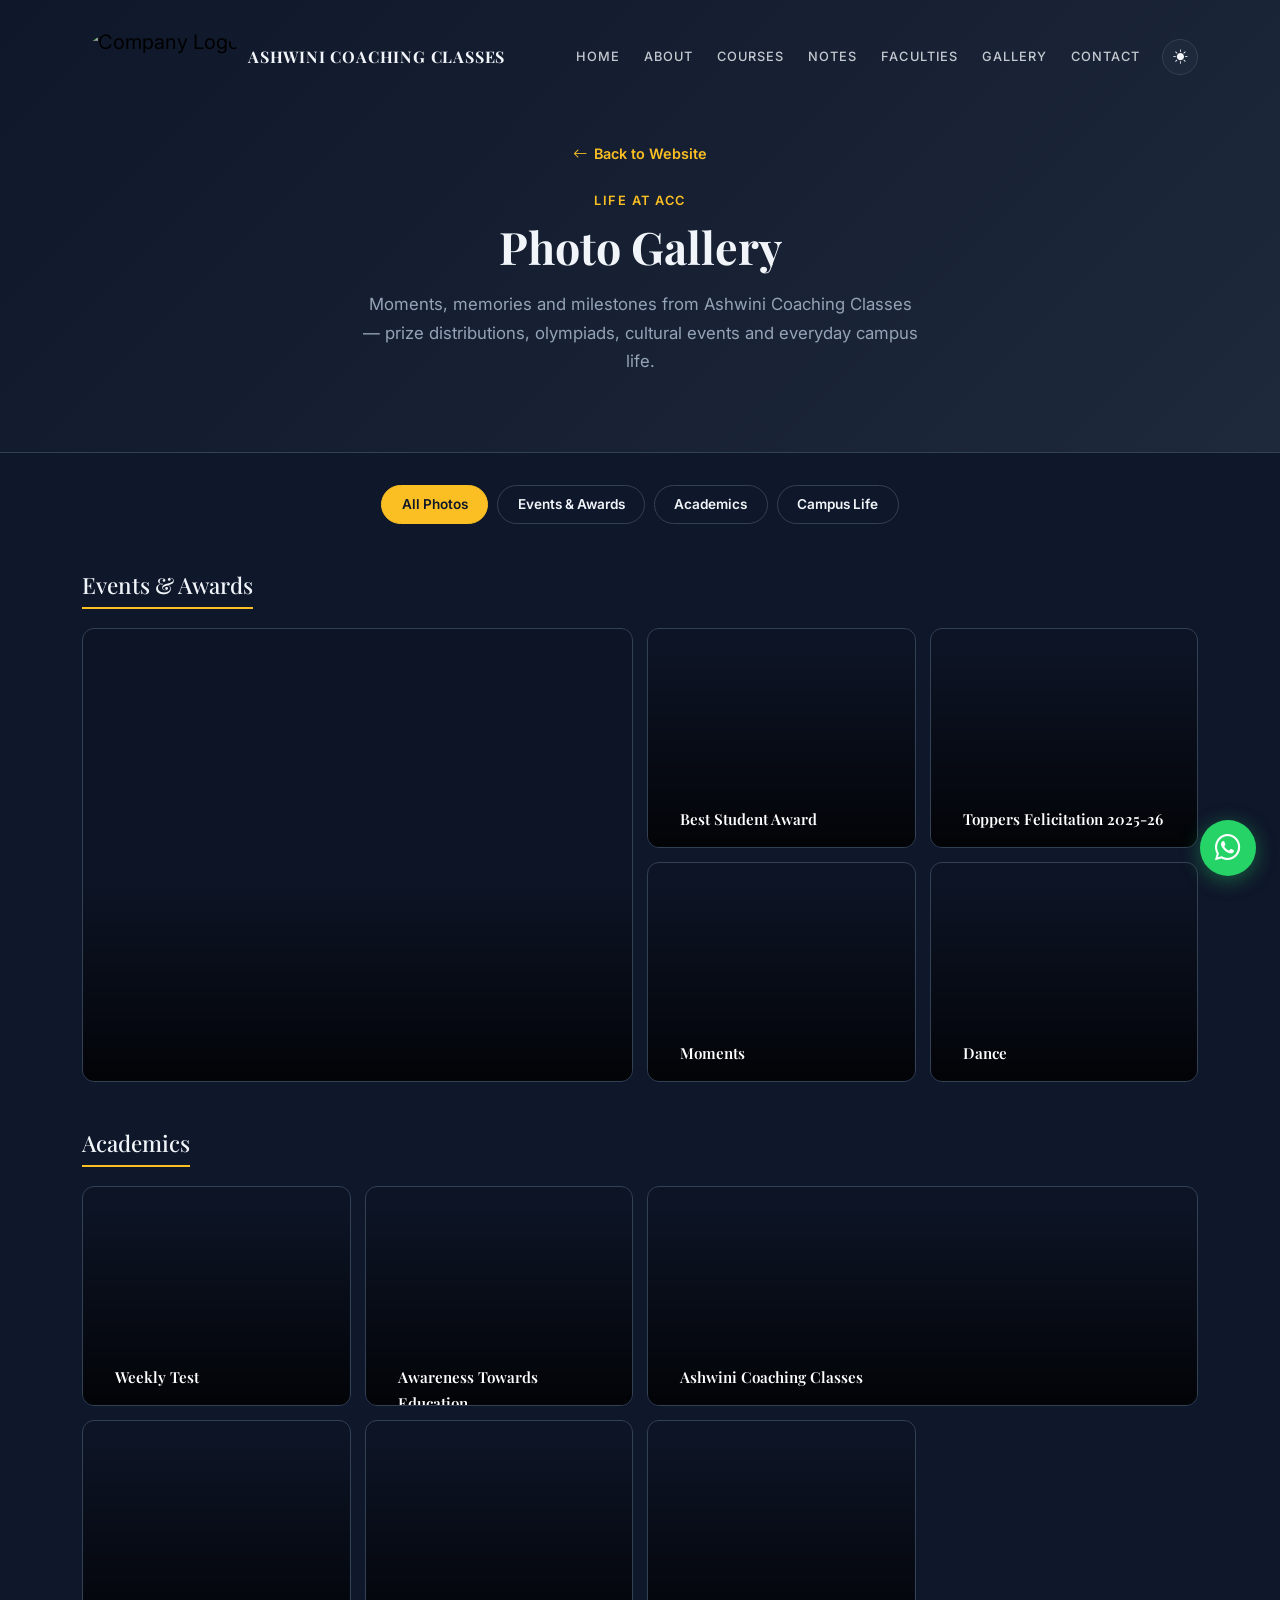
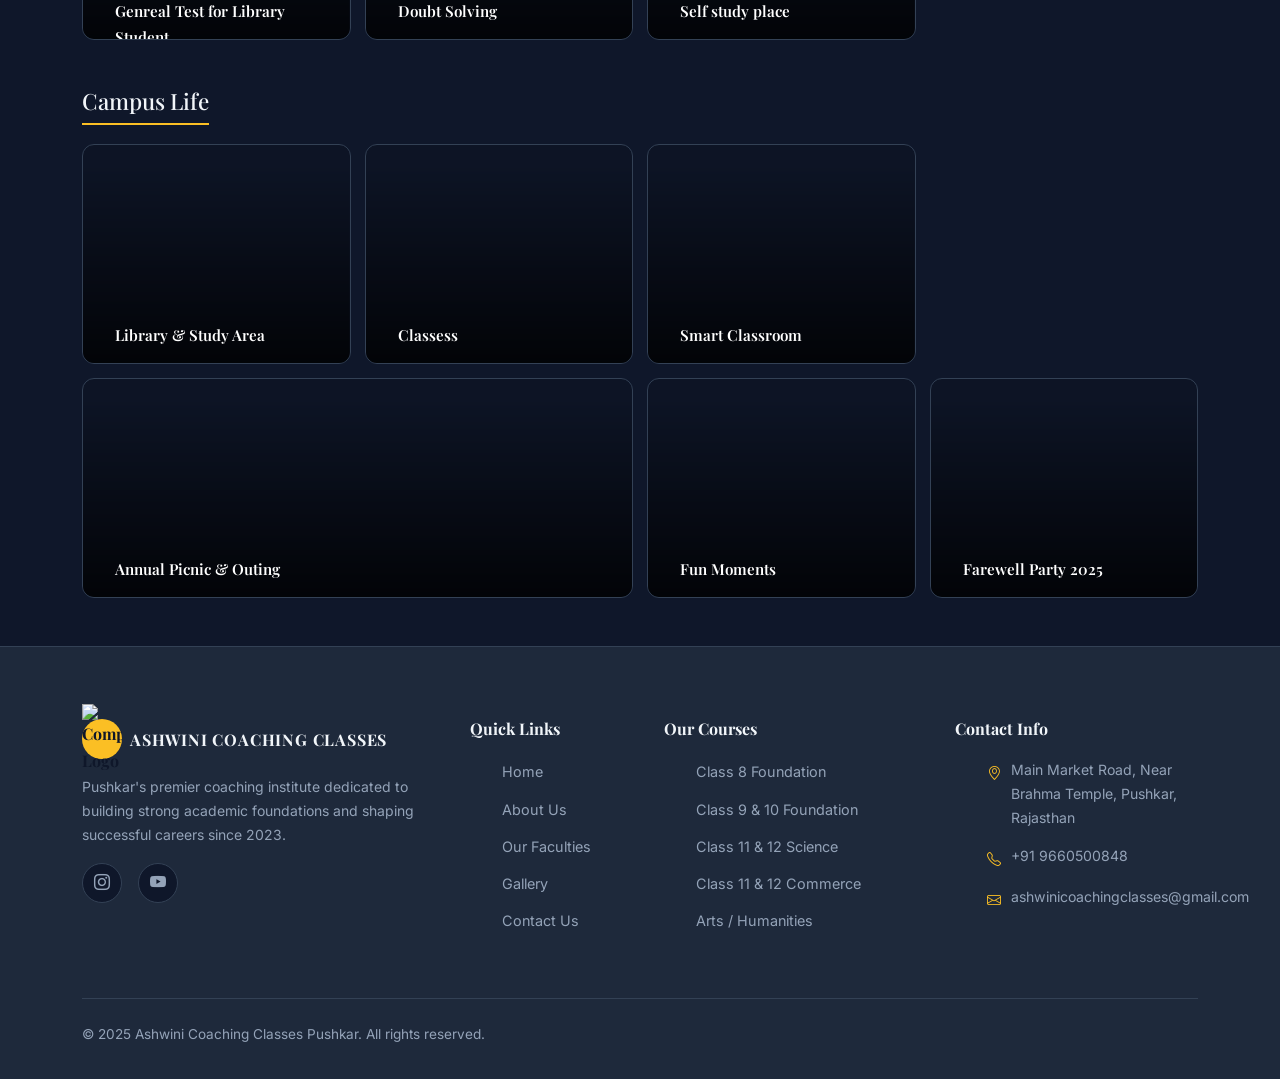
==== gallery.html @ cb350d3e "adding html, css and js files" ====
<!DOCTYPE html>
<html lang="en" data-theme="dark">

<head>
  <meta charset="UTF-8" />
  <meta name="viewport" content="width=device-width, initial-scale=1.0" />
  <title>Gallery — Ashwini Coaching Classes Pushkar</title>
  <meta name="description" content="Full photo gallery of events, activities, and life at Ashwini Coaching Classes Pushkar." />

  <!-- Google Fonts -->
  <link rel="preconnect" href="https://fonts.googleapis.com" />
  <link rel="preconnect" href="https://fonts.gstatic.com" crossorigin />
  <link href="https://fonts.googleapis.com/css2?family=Inter:wght@300;400;500;600;700&family=Playfair+Display:wght@400;600;700&display=swap" rel="stylesheet" />

  <!-- Bootstrap 5 -->
  <link href="https://cdn.jsdelivr.net/npm/bootstrap@5.3.2/dist/css/bootstrap.min.css" rel="stylesheet" />

  <!-- Bootstrap Icons -->
  <link href="https://cdn.jsdelivr.net/npm/bootstrap-icons@1.11.3/font/bootstrap-icons.css" rel="stylesheet" />

  <!-- AOS Animate on Scroll -->
  <link href="https://unpkg.com/aos@2.3.4/dist/aos.css" rel="stylesheet" />

  <!-- Main site styles -->
  <link rel="stylesheet" href="style.css" />

  <style>
    /* ── Gallery Page Specific Styles ── */
    .gallery-hero {
      padding: 140px 0 60px;
      text-align: center;
      background: linear-gradient(135deg, var(--bg) 0%, var(--bg-alt) 100%);
      border-bottom: 1px solid var(--border);
    }
    .gallery-hero .back-link {
      display: inline-flex;
      align-items: center;
      gap: .4rem;
      color: var(--gold, #fbbf24);
      font-size: .9rem;
      font-weight: 600;
      text-decoration: none;
      margin-bottom: 1.5rem;
      transition: gap .2s;
    }
    .gallery-hero .back-link:hover { gap: .7rem; }

    /* Filter pills */
    .gallery-filters {
      display: flex;
      flex-wrap: wrap;
      gap: .6rem;
      justify-content: center;
      margin: 2rem 0 3rem;
    }
    .filter-btn {
      padding: .45rem 1.2rem;
      border-radius: 999px;
      border: 1px solid var(--border);
      background: transparent;
      color: var(--fg);
      font-size: .85rem;
      font-weight: 600;
      cursor: pointer;
      transition: background .2s, color .2s, border-color .2s;
    }
    .filter-btn:hover,
    .filter-btn.active {
      background: var(--gold, #fbbf24);
      color: #0f172a;
      border-color: var(--gold, #fbbf24);
    }

    /* Masonry-style grid */
    .full-gallery-grid {
      display: grid;
      grid-template-columns: repeat(4, 1fr);
      grid-auto-rows: 220px;
      gap: 14px;
    }
    .full-gallery-grid .gallery-tile { display: block; }

    .span-2c { grid-column: span 2; }
    .span-2r { grid-row: span 2; }
    .span-2c.span-2r { grid-column: span 2; grid-row: span 2; }

    /* Extra gradient colours */
    .grad-6  { background: linear-gradient(135deg, #be185d, #db2777); }
    .grad-7  { background: linear-gradient(135deg, #b45309, #d97706); }
    .grad-8  { background: linear-gradient(135deg, #047857, #059669); }
    .grad-9  { background: linear-gradient(135deg, #1e3a5f, #1d4ed8); }
    .grad-10 { background: linear-gradient(135deg, #6d28d9, #db2777); }
    .grad-11 { background: linear-gradient(135deg, #0e7490, #059669); }
    .grad-12 { background: linear-gradient(135deg, #7c3aed, #1d4ed8); }

    /* Overlay on hover */
    .gallery-tile .tile-overlay {
      position: absolute;
      inset: 0;
      background: rgba(0,0,0,0.35);
      opacity: 0;
      transition: opacity .25s;
      z-index: 1;
      display: flex;
      align-items: center;
      justify-content: center;
    }
    .gallery-tile:hover .tile-overlay { opacity: 1; }
    .tile-overlay i {
      color: #fff;
      font-size: 2rem;
    }

    /* Section heading inside page */
    .gallery-section-title {
      font-family: var(--font-heading);
      font-size: 1.4rem;
      color: var(--fg);
      margin-bottom: 1.2rem;
      padding-bottom: .5rem;
      border-bottom: 2px solid var(--gold, #fbbf24);
      display: inline-block;
    }

    .gallery-label{
      overflow: hidden;
      width: 100%;
      height: 200px;
      background-position: center;   /* Centers the image */
      background-size: cover;        /* Scales and crops perfectly */
      background-repeat: no-repeat;
    }
    /* .gallery-img{
      width: 100%;
      object-fit: cover; 
      object-position: center;
    } */

    /* Lightbox overlay */
    #lightbox {
      display: none;
      position: fixed;
      inset: 0;
      background: rgba(0,0,0,0.92);
      z-index: 9999;
      align-items: center;
      justify-content: center;
      flex-direction: column;
      gap: 1rem;
    }
    #lightbox.open { display: flex; }
    #lightbox-caption {
      color: #fff;
      font-family: var(--font-heading);
      font-size: 1.1rem;
      text-align: center;
    }
    #lightbox-close {
      position: absolute;
      top: 1.5rem;
      right: 1.5rem;
      background: rgba(255,255,255,.15);
      border: none;
      color: #fff;
      width: 44px;
      height: 44px;
      border-radius: 50%;
      font-size: 1.25rem;
      cursor: pointer;
      display: flex;
      align-items: center;
      justify-content: center;
      transition: background .2s;
    }
    #lightbox-close:hover { background: rgba(255,255,255,.3); }
    .lightbox-content-box {
      width: min(80vw, 600px);
      aspect-ratio: 4/3;
      border-radius: 16px;
      overflow: hidden;
    }
    .lightbox-tile {
      width: 100%;
      height: 100%;
      border-radius: 16px;
    }

    @media (max-width: 900px) {
      .full-gallery-grid { grid-template-columns: repeat(2, 1fr); }
      .span-2c { grid-column: span 1; }
    }
    @media (max-width: 560px) {
      .full-gallery-grid { grid-template-columns: 1fr; }
      .span-2r { grid-row: span 1; }
    }
  </style>
</head>

<body>

  <!-- ═══════════════ NAVBAR ═══════════════ -->
  <nav id="navbar" class="navbar navbar-expand-lg fixed-top">
    <div class="container">
      <a class="navbar-brand d-flex align-items-center gap-2" href="index.html">
        <div class="nav-logo-container">
          <img src="images/logo1.jpeg" alt="Company Logo" class="nav-logo">
        </div>
        <span class="brand-name">ASHWINI COACHING CLASSES</span>
      </a>

      <div class="d-flex align-items-center gap-2 d-lg-none">
        <button class="theme-toggle-btn" id="themeToggleMobile" aria-label="Toggle theme">
          <i class="bi bi-sun-fill" id="themeIconMobile"></i>
        </button>
        <button class="hamburger-btn" id="hamburger" aria-label="Toggle menu">
          <i class="bi bi-list" id="hamburgerIcon"></i>
        </button>
      </div>

      <div class="collapse navbar-collapse" id="navMenu">
        <ul class="navbar-nav ms-auto align-items-center gap-1">
          <li class="nav-item"><a class="nav-link" href="index.html#home">Home</a></li>
          <li class="nav-item"><a class="nav-link" href="index.html#about">About</a></li>
          <li class="nav-item"><a class="nav-link" href="index.html#courses">Courses</a></li>
          <li class="nav-item"><a class="nav-link" href="index.html#notes">Notes</a></li>
          <li class="nav-item"><a class="nav-link" href="index.html#faculties">Faculties</a></li>
          <li class="nav-item"><a class="nav-link active" href="gallery.html">Gallery</a></li>
          <li class="nav-item"><a class="nav-link" href="index.html#contact">Contact</a></li>
          <li class="nav-item ms-2">
            <button class="theme-toggle-btn" id="themeToggle" aria-label="Toggle theme">
              <i class="bi bi-sun-fill" id="themeIcon"></i>
            </button>
          </li>
        </ul>
      </div>
    </div>

    <div class="mobile-menu" id="mobileMenu">
      <ul class="list-unstyled mb-0">
        <li><a href="index.html#home" class="mobile-nav-link">Home</a></li>
        <li><a href="index.html#about" class="mobile-nav-link">About</a></li>
        <li><a href="index.html#courses" class="mobile-nav-link">Courses</a></li>
        <li><a href="index.html#notes" class="mobile-nav-link">Notes</a></li>
        <li><a href="index.html#faculties" class="mobile-nav-link">Faculties</a></li>
        <li><a href="gallery.html" class="mobile-nav-link">Gallery</a></li>
        <li><a href="index.html#contact" class="mobile-nav-link">Contact</a></li>
      </ul>
    </div>
  </nav>

  <!-- ═══════════════ HERO ═══════════════ -->
  <div class="gallery-hero">
    <div class="container">
      <a href="index.html#gallery" class="back-link">
        <i class="bi bi-arrow-left"></i> Back to Website
      </a>
      <p class="section-label">Life at ACC</p>
      <h1 class="section-title">Photo Gallery</h1>
      <p class="section-text mx-auto" style="max-width:560px;">
        Moments, memories and milestones from Ashwini Coaching Classes — prize distributions, olympiads, cultural events and everyday campus life.
      </p>
    </div>
  </div>

  <!-- ═══════════════ FILTER PILLS ═══════════════ -->
  <div class="container">
    <div class="gallery-filters" data-aos="fade-up">
      <button class="filter-btn active" data-filter="all">All Photos</button>
      <button class="filter-btn" data-filter="events">Events &amp; Awards</button>
      <button class="filter-btn" data-filter="academics">Academics</button>
      <button class="filter-btn" data-filter="campus">Campus Life</button>
    </div>
  </div>

  <!-- ═══════════════ MAIN GALLERY GRID ═══════════════ -->
  <section class="section-pad" style="padding-top: 0;">
    <div class="container">

      <!-- Events & Awards -->
      <div class="mb-5" data-aos="fade-up">
        <h2 class="gallery-section-title">Events &amp; Awards</h2>
        <div class="full-gallery-grid">
          <div class="gallery-tile span-2c span-2r grad-1"  data-category="events" data-label="Annual Prize Distribution 2024" style="background-image: url('images/mainPageAnnnualPrizeDistribution.JPG'); background-size: cover; background-position: center;" >
            <!-- <img src="images/yuvrajPrize.JPG" alt="image" class="img-fluid custom-images"/> -->
            <div class="tile-overlay" ><i class="bi bi-zoom-in"></i></div>
            <!-- <div class="photo-bg" style="background-image: url('images/your-photo.jpg'); background-size: cover; background-position: center;"></div> -->
            <div class="gallery-label">
               
              <!-- <img src="images/yuvrajPrize.JPG" alt="" class="gallery-img"> -->
              <!-- <span>Annual Prize Distribution 2024</span> -->
            </div>
          </div>
          <div class="gallery-tile grad-2" data-category="events" data-label="Best Student Award" style="background-image: url('images/best-student-award.JPG'); background-size: cover; background-position: center;">
            <div class="tile-overlay"><i class="bi bi-zoom-in"></i></div>
            <div class="gallery-label">Best Student Award</div>
          </div>
          <div class="gallery-tile grad-9" data-category="events" data-label="Toppers Felicitation 2025-26" style="background-image: url('images/topper.JPG'); background-size: cover; background-position: center;">
            <div class="tile-overlay"><i class="bi bi-zoom-in"></i></div>
            <div class="gallery-label">Toppers Felicitation 2025-26</div>
          </div> 
          <div class="gallery-tile grad-7" data-category="events" data-label="Moments" style="background-image: url('images/farewell-party-girls.JPG'); background-size: cover; background-position: center;">
            <div class="tile-overlay"><i class="bi bi-zoom-in"></i></div>
            <div class="gallery-label">Moments</div>
          </div>
          <div class="gallery-tile grad-8" data-category="events" data-label="Dance" style="background-image: url('images/event-dance.JPG'); background-size: cover; background-position: center;">
            <div class="tile-overlay"><i class="bi bi-zoom-in"></i></div>
            <div class="gallery-label">Dance</div>
          </div>
        </div>
      </div>

      <!-- Academics -->
      <div class="mb-5" data-aos="fade-up">
        <h2 class="gallery-section-title">Academics</h2>
        <div class="full-gallery-grid">
          <div class="gallery-tile grad-3" data-category="academics" data-label="Weekly Test" style="background-image: url('images/weeklyTest.jpg'); background-size: cover; background-position: center;">
            <div class="tile-overlay"><i class="bi bi-zoom-in"></i></div>
            <div class="gallery-label">Weekly Test</div>
          </div>
          <div class="gallery-tile grad-12" data-category="academics" data-label="Awareness Towards Education" style="background-image: url('images/awareNesstowardsLearning.JPG'); background-size: cover; background-position: center;">
            <div class="tile-overlay"><i class="bi bi-zoom-in"></i></div>
            <div class="gallery-label">Awareness Towards Education</div>
          </div>
          <div class="gallery-tile span-2c grad-9" data-category="academics" data-label="Ashwini Coaching Classes" style="background-image: url('images/caoching-banner.jpg'); background-size: cover; background-position: center;">
            <div class="tile-overlay"><i class="bi bi-zoom-in"></i></div>
            <div class="gallery-label">Ashwini Coaching Classes</div>
          </div>
          <div class="gallery-tile grad-4" data-category="academics" data-label="Genreal Test for Library Student" style="background-image: url('images/gk-test.jpg'); background-size: cover; background-position: center;">
            <div class="tile-overlay"><i class="bi bi-zoom-in"></i></div>
            <div class="gallery-label">Genreal Test for Library Student</div>
          </div>
          <div class="gallery-tile grad-11" data-category="academics" data-label="Doubt Solving" style="background-image: url('images/doubtSolve.jpg'); background-size: cover; background-position: center;">
            <div class="tile-overlay"><i class="bi bi-zoom-in"></i></div>
            <div class="gallery-label">Doubt Solving</div>
          </div>
          <div class="gallery-tile grad-2" data-category="academics" data-label="Self study place" style="background-image: url('images/self-study-place.JPG'); background-size: cover; background-position: center;">
            <div class="tile-overlay"><i class="bi bi-zoom-in"></i></div>
            <div class="gallery-label">Self study place</div>
          </div>
        </div>
      </div>


      <!-- Campus Life -->
      <div class="mb-5" data-aos="fade-up">
        <h2 class="gallery-section-title">Campus Life</h2>
        <div class="full-gallery-grid">
          <div class="gallery-tile grad-3" data-category="campus" data-label="Library &amp; Study Area" style="background-image: url('images/library1.JPG'); background-size: cover; background-position: center;">
            <div class="tile-overlay"><i class="bi bi-zoom-in"></i></div>
            <div class="gallery-label">Library &amp; Study Area</div>
          </div>
          <div class="gallery-tile grad-1" data-category="campus" data-label="Classess" style="background-image: url('images/classroom.jpeg'); background-size: cover; background-position: center;">
            <div class="tile-overlay"><i class="bi bi-zoom-in"></i></div>
            <div class="gallery-label">Classess</div>
          </div>
          <div class="gallery-tile grad-9" data-category="campus" data-label="Smart Classroom" style="background-image: url('images/smartBoardBTS.jpg'); background-size: cover; background-position: center;">
            <div class="tile-overlay"><i class="bi bi-zoom-in"></i></div>
            <div class="gallery-label">Smart Classroom</div>
          </div>
          <div class="gallery-tile span-2c grad-11" data-category="campus" data-label="Annual Picnic &amp; Outing" style="background-image: url('images/picnicKhumbhalgarhAll.jpg'); background-size: cover; background-position: center;">
            <div class="tile-overlay"><i class="bi bi-zoom-in"></i></div>
            <div class="gallery-label">Annual Picnic &amp; Outing</div>
          </div>
          <div class="gallery-tile grad-6" data-category="campus" data-label="Morning Assembly" style="background-image: url('images/picnicKhumbhalgarhBusSinging.jpg'); background-size: cover; background-position: center;">
            <div class="tile-overlay"><i class="bi bi-zoom-in"></i></div>
            <div class="gallery-label">Fun Moments</div>
          </div>
          <div class="gallery-tile grad-4" data-category="campus" data-label="Farewell Party — Batch 2024-25" style="background-image: url('images/farewell2025.jpg'); background-size: cover; background-position: center;">
            <div class="tile-overlay"><i class="bi bi-zoom-in"></i></div>
            <div class="gallery-label">Farewell Party 2025</div>
          </div>
        </div>
      </div>

    </div>
  </section>

  <!-- ═══════════════ LIGHTBOX ═══════════════ -->
  <div id="lightbox">
    <button id="lightbox-close" aria-label="Close"><i class="bi bi-x-lg"></i></button>
    <div class="lightbox-content-box">
      <div class="lightbox-tile" id="lightbox-tile"></div>
    </div>
    <p id="lightbox-caption"></p>
  </div>

  <!-- ═══════════════ FOOTER ═══════════════ -->
  <footer class="site-footer">
    <div class="container">
      <div class="row g-5 mb-5">
        <div class="col-lg-4">
          <div class="d-flex align-items-center gap-2 mb-3">
            <div class="logo-circle">
              <img src="images/logo1.jpeg" alt="Company Logo" class="nav-logoB">
            </div>
            <span class="brand-name">ASHWINI COACHING CLASSES</span>
          </div>
          <p class="text-muted-custom small">
            Pushkar's premier coaching institute dedicated to building strong academic foundations and shaping successful careers since 2023.
          </p>
          <div class="d-flex gap-3 mt-3">
            <a href="https://www.instagram.com/ac_classes28?utm_source=ig_web_button_share_sheet&igsh=ZDNlZDc0MzIxNw==" class="social-link" target="_blank" rel="noopener noreferrer"><i class="bi bi-instagram"></i></a>
            <a href="https://youtube.com/@ashwinicareerclasses?si=-oWW-R8kgvyKXpHq" class="social-link" target="_blank" rel="noopener noreferrer"><i class="bi bi-youtube"></i></a>
          </div>
        </div>
        <div class="col-sm-6 col-lg-2">
          <h6 class="footer-heading">Quick Links</h6>
          <ul class="footer-links">
            <li><a href="index.html#home">Home</a></li>
            <li><a href="index.html#about">About Us</a></li>
            <li><a href="index.html#faculties">Our Faculties</a></li>
            <li><a href="gallery.html">Gallery</a></li>
            <li><a href="index.html#contact">Contact Us</a></li>
          </ul>
        </div>
        <div class="col-sm-6 col-lg-3">
          <h6 class="footer-heading">Our Courses</h6>
          <ul class="footer-links">
            <li><a href="index.html#courses">Class 8 Foundation</a></li>
            <li><a href="index.html#courses">Class 9 &amp; 10 Foundation</a></li>
            <li><a href="index.html#courses">Class 11 &amp; 12 Science</a></li>
            <li><a href="index.html#courses">Class 11 &amp; 12 Commerce</a></li>
            <li><a href="index.html#courses">Arts / Humanities</a></li>
          </ul>
        </div>
        <div class="col-lg-3">
          <h6 class="footer-heading">Contact Info</h6>
          <ul class="footer-contact">
            <li><i class="bi bi-geo-alt text-gold"></i> Main Market Road, Near Brahma Temple, Pushkar, Rajasthan</li>
            <li><i class="bi bi-telephone text-gold"></i> +91 9660500848</li>
            <li><i class="bi bi-envelope text-gold"></i> ashwinicoachingclasses@gmail.com</li>
          </ul>
        </div>
      </div>
      <div class="footer-bottom">
        <p class="mb-0">&copy; 2025 Ashwini Coaching Classes Pushkar. All rights reserved.</p>
        <div class="d-flex gap-4">
          <!-- <a href="#">Privacy Policy</a>+++++++++++++++++++++++++++++++++++++++++++++++++++++++++++++++++++++++++++++++++++++++++++++++++++++++++++++++++++++++++
          <a href="#">Terms of Service</a> -->
        </div>
      </div>
    </div>
  </footer>

  <!-- Floating WhatsApp -->
  <a href="https://wa.me/919680365925?text=Hello%20Ashwini%20Coaching%20Classes%2C%20I%20would%20like%20to%20know%20more%20about%20your%20courses." target="_blank" class="whatsapp-float" aria-label="WhatsApp">
    <i class="bi bi-whatsapp"></i>
  </a>

  <!-- Back to top -->
  <button class="back-to-top" id="backToTop" onclick="scrollToTop()" aria-label="Back to top">
    <i class="bi bi-arrow-up"></i>
  </button>

  <!-- Bootstrap JS -->
  <script src="https://cdn.jsdelivr.net/npm/bootstrap@5.3.2/dist/js/bootstrap.bundle.min.js"></script>
  <!-- AOS -->
  <script src="https://unpkg.com/aos@2.3.4/dist/aos.js"></script>
  <!-- Main script (theme toggle, scroll, etc.) -->
  <script src="script.js"></script>

  <script>
    // ── Filter functionality ──
    const filterBtns = document.querySelectorAll('.filter-btn');
    const tiles = document.querySelectorAll('.gallery-tile[data-category]');

    filterBtns.forEach(btn => {
      btn.addEventListener('click', () => {
        filterBtns.forEach(b => b.classList.remove('active'));
        btn.classList.add('active');

        const filter = btn.dataset.filter;
        tiles.forEach(tile => {
          const parent = tile.closest('.mb-5');
          if (filter === 'all' || tile.dataset.category === filter) {
            tile.style.display = '';
          } else {
            tile.style.display = 'none';
          }
        });

        // Hide section headings if all tiles in that section are hidden
        document.querySelectorAll('.mb-5').forEach(section => {
          const visible = [...section.querySelectorAll('.gallery-tile[data-category]')]
            .some(t => t.style.display !== 'none');
          section.style.display = visible ? '' : 'none';
        });
      });
    });

    // ── Lightbox ──
    const lightbox = document.getElementById('lightbox');
    const lightboxTile = document.getElementById('lightbox-tile');
    const lightboxCaption = document.getElementById('lightbox-caption');
    const lightboxClose = document.getElementById('lightbox-close');

    tiles.forEach(tile => {
      tile.style.cursor = 'pointer';
      tile.addEventListener('click', () => {
        const bg = window.getComputedStyle(tile).background;
        lightboxTile.style.background = bg;
        lightboxCaption.textContent = tile.dataset.label || '';
        lightbox.classList.add('open');
        document.body.style.overflow = 'hidden';
      });
    });

    lightboxClose.addEventListener('click', closeLightbox);
    lightbox.addEventListener('click', e => { if (e.target === lightbox) closeLightbox(); });
    document.addEventListener('keydown', e => { if (e.key === 'Escape') closeLightbox(); });

    function closeLightbox() {
      lightbox.classList.remove('open');
      document.body.style.overflow = '';
    }
  </script>

</body>
</html>
---- style.css ----
/* ═══════════════════════════════════════════════════════════
   ASHWINI COACHING CLASSES — style.css
   ─────────────────────────────────────────────────────────
   HOW TO CUSTOMISE:
   • Change colours  → edit the CSS variables in :root and [data-theme="light"]
   • Change fonts    → update the Google Fonts link in index.html & --font-* below
   • Change spacing  → edit --section-padding
   ═══════════════════════════════════════════════════════════ */

/* ── 1. CSS VARIABLES (THEME TOKENS) ─────────────────────── */
:root {
  /* Dark theme (default) */
  --bg:          #0f172a;
  --bg-alt:      #1e293b;
  --card-bg:     #1e293b;
  --fg:          #f1f5f9;
  --muted:       #94a3b8;
  --border:      #334155;
  --gold:        #fbbf24;
  --gold-dark:   #d97706;
  --navy:        #1e3a5f;
  --shadow:      0 4px 24px rgba(0,0,0,0.4);

  --font-body:   'Inter', sans-serif;
  --font-heading:'Playfair Display', serif;
  --radius:      12px;
  --section-padding: 96px 0;
}

[data-theme="light"] {
  --bg:          #ffffff;
  --bg-alt:      #f1f5f9;
  --card-bg:     #ffffff;
  --fg:          #0f172a;
  --muted:       #64748b;
  --border:      #e2e8f0;
  --gold:        #d97706;
  --gold-dark:   #b45309;
  --shadow:      0 4px 24px rgba(0,0,0,0.08);
}

/* ── 2. RESET & BASE ──────────────────────────────────────── */
*, *::before, *::after { box-sizing: border-box; margin: 0; padding: 0; }

html { scroll-behavior: smooth; }

body {
  background-color: var(--bg);
  color: var(--fg);
  font-family: var(--font-body);
  font-size: 16px;
  line-height: 1.7;
  transition: background-color 0.3s, color 0.3s;
}

h1, h2, h3, h4, h5, h6 {
  font-family: var(--font-heading);
  color: var(--fg);
  line-height: 1.2;
}

a { text-decoration: none; color: inherit; }
img { max-width: 100%; display: block; }

/* ── 3. UTILITY CLASSES ───────────────────────────────────── */
.text-gold   { color: var(--gold) !important; }
.bg-alt      { background-color: var(--bg-alt); }
.section-padding { padding: var(--section-padding); }

.section-label {
  text-transform: uppercase;
  letter-spacing: 0.12em;
  font-size: 0.8rem;
  font-weight: 600;
  color: var(--gold);
  margin-bottom: 0.5rem;
}

.section-title {
  font-size: clamp(1.8rem, 4vw, 2.8rem);
  font-weight: 700;
  color: var(--fg);
  margin-bottom: 1rem;
}

.section-text {
  color: var(--muted);
  font-size: 1.05rem;
}

.text-muted-custom { color: var(--muted); }

/* ── 4. NAVBAR ────────────────────────────────────────────── */
#navbar {
  padding: 20px 0;
  background: transparent;
  transition: background 0.3s, padding 0.3s, box-shadow 0.3s;
  z-index: 1000;
}

#navbar.scrolled {
  background: var(--bg);
  padding: 12px 0;
  box-shadow: 0 2px 20px rgba(0,0,0,0.2);
  border-bottom: 1px solid var(--border);
}
/* Images changes by yuvraj*/
.custom-images{
  width: 100%;
  height: 100%;
  object-fit: cover;       /* crops image nicely without stretching */
  object-position: center;
}
.nav-logo {
  /* 1. Force the image to match standard text height */
  height: 4rem;            
  
  /* 2. Tell the width to scale proportionally so it doesn't squish */
  width: auto;               
  border-radius:100%;   
  
  /* 3. Fixes any weird modern browser rendering alignment bugs */
  display: block;
           
}
/* .nav-logo-container{
} */
.logo-circle {
  width: 40px;
  height: 40px;
  border-radius: 50%;
  background: var(--gold);
  color: #0f172a;
  font-family: var(--font-heading);
  font-weight: 700;
  font-size: 1rem;
  display: flex;
  align-items: center;
  justify-content: center;
  flex-shrink: 0;
}

.brand-name {
  font-family: var(--font-heading);
  font-weight: 700;
  font-size: 1rem;
  letter-spacing: 0.05em;
  color: var(--fg);
}

#navbar .nav-link {
  color: var(--fg);
  opacity: 0.8;
  font-size: 0.8rem;
  font-weight: 500;
  text-transform: uppercase;
  letter-spacing: 0.08em;
  padding: 6px 10px;
  transition: color 0.2s, opacity 0.2s;
}

#navbar .nav-link:hover { color: var(--gold); opacity: 1; }

.theme-toggle-btn {
  width: 36px;
  height: 36px;
  border-radius: 50%;
  border: 1px solid var(--border);
  background: var(--card-bg);
  color: var(--fg);
  cursor: pointer;
  display: flex;
  align-items: center;
  justify-content: center;
  font-size: 0.9rem;
  transition: border-color 0.2s, color 0.2s;
}

.theme-toggle-btn:hover { border-color: var(--gold); color: var(--gold); }

.hamburger-btn {
  width: 40px;
  height: 40px;
  border: none;
  background: transparent;
  color: var(--fg);
  font-size: 1.6rem;
  cursor: pointer;
  display: flex;
  align-items: center;
  justify-content: center;
}

/* Mobile slide-down menu */
.mobile-menu {
  display: none;
  background: var(--bg);
  border-top: 1px solid var(--border);
  padding: 16px 24px 24px;
}

.mobile-menu.open { display: block; }

.mobile-nav-link {
  display: block;
  padding: 12px 0;
  border-bottom: 1px solid var(--border);
  font-weight: 500;
  color: var(--fg);
  font-size: 1rem;
  transition: color 0.2s;
}

.mobile-nav-link:last-child { border-bottom: none; }
.mobile-nav-link:hover { color: var(--gold); }

/* ── 5. BUTTONS ───────────────────────────────────────────── */
.btn-gold {
  background: var(--gold);
  color: #0f172a;
  font-weight: 700;
  border: none;
  border-radius: 50px;
  padding: 12px 32px;
  transition: background 0.2s, transform 0.2s;
}

.btn-gold:hover {
  background: var(--gold-dark);
  color: #0f172a;
  transform: translateY(-2px);
}

.btn-outline-hero {
  background: transparent;
  color: var(--fg);
  border: 1.5px solid var(--border);
  border-radius: 50px;
  padding: 12px 32px;
  font-weight: 600;
  transition: border-color 0.2s, color 0.2s, transform 0.2s;
}

.btn-outline-hero:hover {
  border-color: var(--gold);
  color: var(--gold);
  transform: translateY(-2px);
}

.btn-enroll {
  background: var(--bg-alt);
  color: var(--fg);
  border: 1px solid var(--border);
  border-radius: 8px;
  padding: 10px;
  font-weight: 600;
  transition: background 0.2s, color 0.2s, border-color 0.2s;
}

.btn-enroll:hover {
  background: var(--gold);
  color: #0f172a;
  border-color: var(--gold);
}

/* ── 6. HERO SECTION ──────────────────────────────────────── */
.hero-section {
  position: relative;
  min-height: 100vh;
  display: flex;
  align-items: center;
  overflow: hidden;
  background: var(--bg);
  padding-top: 80px;
}

/* Decorative blobs */
.hero-blob {
  position: absolute;
  border-radius: 50%;
  filter: blur(100px);
  pointer-events: none;
  z-index: 0;
}

.blob-1 {
  width: 500px;
  height: 500px;
  background: rgba(251, 191, 36, 0.07);
  top: 10%;
  right: -100px;
}

.blob-2 {
  width: 400px;
  height: 400px;
  background: rgba(30, 58, 95, 0.4);
  bottom: 5%;
  left: -80px;
}

.hero-content { padding: 60px 0; }

.hero-badge {
  display: inline-flex;
  align-items: center;
  gap: 8px;
  background: rgba(251, 191, 36, 0.1);
  border: 1px solid rgba(251, 191, 36, 0.3);
  color: var(--gold);
  border-radius: 50px;
  padding: 8px 18px;
  font-size: 0.85rem;
  font-weight: 600;
  margin-bottom: 1.5rem;
}

.hero-title {
  font-size: clamp(2.4rem, 7vw, 5.5rem);
  font-weight: 700;
  line-height: 1.05;
  color: var(--fg);
  margin-bottom: 1.5rem;
}

.gold-text {
  background: linear-gradient(to right, var(--gold), var(--gold-dark));
  -webkit-background-clip: text;
  -webkit-text-fill-color: transparent;
  background-clip: text;
}

.hero-subtitle {
  font-size: 1.1rem;
  color: var(--muted);
  max-width: 560px;
  margin-bottom: 2.5rem;
}

/* Floating achievement cards */
.float-card {
  display: flex;
  align-items: center;
  gap: 16px;
  background: rgba(255,255,255,0.05);
  border: 1px solid var(--border);
  backdrop-filter: blur(12px);
  border-radius: 14px;
  padding: 16px 20px;
  color: var(--fg);
  font-weight: 500;
  animation: floatY 4s ease-in-out infinite;
  box-shadow: var(--shadow);
}

[data-theme="light"] .float-card {
  background: rgba(255,255,255,0.8);
}

.float-card:nth-child(2) { animation-delay: 0.5s; }
.float-card:nth-child(3) { animation-delay: 1s; }
.float-card:nth-child(4) { animation-delay: 1.5s; }

@keyframes floatY {
  0%, 100% { transform: translateY(0); }
  50%       { transform: translateY(-10px); }
}

.float-icon {
  width: 44px;
  height: 44px;
  border-radius: 50%;
  background: rgba(251, 191, 36, 0.15);
  color: var(--gold);
  display: flex;
  align-items: center;
  justify-content: center;
  font-size: 1.2rem;
  flex-shrink: 0;
}

/* ── 7. ABOUT SECTION ─────────────────────────────────────── */
.about-card {
  background: var(--card-bg);
  border: 1px solid var(--border);
  border-radius: var(--radius);
  padding: 36px;
  box-shadow: var(--shadow);
  position: relative;
}

.about-card::before {
  content: '';
  position: absolute;
  inset: 0;
  border-radius: var(--radius);
  background: rgba(251,191,36,0.12);
  transform: translate(6px, 6px);
  z-index: -1;
}

.director-quote {
  border-left: 4px solid var(--gold);
  padding-left: 20px;
  margin-bottom: 24px;
}

.feature-list {
  list-style: none;
  display: grid;
  grid-template-columns: 1fr 1fr;
  gap: 12px;
}

.feature-list li {
  display: flex;
  align-items: center;
  gap: 10px;
  font-weight: 500;
  font-size: 0.95rem;
}

.stat-mini {
  background: rgba(251,191,36,0.08);
  border: 1px solid var(--border);
  border-radius: var(--radius);
  padding: 20px;
  text-align: center;
}

.stat-mini-num {
  font-family: var(--font-heading);
  font-size: 1.6rem;
  font-weight: 700;
  color: var(--fg);
}

.stat-mini-label {
  font-size: 0.75rem;
  text-transform: uppercase;
  letter-spacing: 0.08em;
  color: var(--muted);
  margin-top: 4px;
}

/* ── 8. COURSE CARDS ──────────────────────────────────────── */
.course-card {
  background: var(--card-bg);
  border: 1px solid var(--border);
  border-radius: var(--radius);
  padding: 32px;
  height: 100%;
  display: flex;
  flex-direction: column;
  transition: transform 0.25s, border-color 0.25s, box-shadow 0.25s;
  box-shadow: var(--shadow);
}

.course-card:hover {
  transform: translateY(-8px);
  border-color: var(--gold);
  box-shadow: 0 12px 40px rgba(251,191,36,0.12);
}

.course-icon {
  width: 48px;
  height: 48px;
  background: rgba(251,191,36,0.1);
  border-radius: 10px;
  display: flex;
  align-items: center;
  justify-content: center;
  color: var(--gold);
  font-size: 1.3rem;
  margin-bottom: 20px;
  transition: transform 0.25s;
}

.course-card:hover .course-icon { transform: scale(1.1); }

.course-title {
  font-family: var(--font-heading);
  font-size: 1.3rem;
  font-weight: 700;
  margin-bottom: 6px;
}

.course-desc { font-size: 0.9rem; font-weight: 600; margin-bottom: 16px; }

.course-meta {
  margin-top: auto;
  padding-top: 20px;
  border-top: 1px solid var(--border);
  display: flex;
  flex-direction: column;
  gap: 8px;
}

.course-meta-row {
  display: flex;
  justify-content: space-between;
  font-size: 0.88rem;
}

.course-meta-row .label { color: var(--muted); }


/* ═══════════════════════════════════════════════════════════════
   NOTES SECTION
═══════════════════════════════════════════════════════════════ */
.notes-grid {
  display: grid;
  grid-template-columns: repeat(3, 1fr);
  gap: 2rem;
}

.note-card {
  border-radius: calc(var(--radius) * 2);
  overflow: hidden;
  display: flex;
  flex-direction: column;
  transition: transform .2s, box-shadow .2s;
}
.note-card:hover {
  transform: translateY(-6px);
  box-shadow: 0 12px 36px rgba(0,0,0,.15);
}

/* Coloured top header strip */
.note-card-header {
  padding: 1.75rem 1.5rem;
  display: flex;
  align-items: center;
  justify-content: space-between;
  color: #fff;
}
.bg-n1 { background: linear-gradient(135deg, #1d4ed8, #2563eb); }
.bg-n2 { background: linear-gradient(135deg, #0891b2, #0e7490); }
.bg-n3 { background: linear-gradient(135deg, #7c3aed, #6d28d9); }
.bg-n4 { background: linear-gradient(135deg, #db2777, #be185d); }
.bg-n5 { background: linear-gradient(135deg, #d97706, #b45309); }
.bg-n6 { background: linear-gradient(135deg, #059669, #047857); }

.note-badge {
  font-size: .7rem;
  font-weight: 700;
  text-transform: uppercase;
  letter-spacing: .08em;
  background: rgba(255,255,255,.25);
  padding: .25rem .7rem;
  border-radius: 999px;
  border: 1px solid rgba(255,255,255,.35);
}

/* Card body */
.note-card-body {
  padding: 1.5rem;
  display: flex;
  flex-direction: column;
  flex: 1;
}
.note-card-body h4 {
  font-size: 1.15rem;
  margin-bottom: .3rem;
}
.note-card-body > p {
  color: var(--muted-fg);
  font-size: .85rem;
  margin-bottom: 1.1rem;
}

/* Topic checklist */
.note-topics {
  display: flex;
  flex-direction: column;
  gap: .45rem;
  margin-bottom: 1.5rem;
}
.note-topics li {
  display: flex;
  align-items: center;
  gap: .5rem;
  font-size: .83rem;
  color: color-mix(in srgb, var(--fg) 70%, transparent);
}
.note-topics li svg {
  color: var(--secondary);
  flex-shrink: 0;
}

/* Two buttons stacked vertically */
.note-btns {
  display: flex;
  flex-direction: column;
  gap: .65rem;
  margin-top: auto;
}

.note-btn-see {
  display: flex;
  align-items: center;
  justify-content: center;
  gap: .5rem;
  padding: .65rem 0;
  border-radius: var(--radius);
  font-size: .9rem;
  font-weight: 600;
  background: var(--secondary);
  color: var(--secondary-fg);
  transition: background .2s, transform .15s;
  text-decoration: none;
}
.note-btn-see:hover {
  background: hsl(43,100%,38%);
  transform: translateY(-2px);
}

.note-btn-unlock {
  display: flex;
  align-items: center;
  justify-content: center;
  gap: .5rem;
  padding: .65rem 0;
  border-radius: var(--radius);
  font-size: .9rem;
  font-weight: 600;
  background: var(--muted);
  color: var(--fg);
  border: 1px solid var(--border);
  transition: background .2s, color .2s, border-color .2s, transform .15s;
  width: 100%;
}
.note-btn-unlock:hover {
  background: color-mix(in srgb, var(--secondary) 15%, transparent);
  border-color: var(--secondary);
  color: var(--secondary);
  transform: translateY(-2px);
}

@media (max-width: 900px) { .notes-grid { grid-template-columns: repeat(2, 1fr); } }
@media (max-width: 580px) { .notes-grid { grid-template-columns: 1fr; } }

/* ═══════════════════════════════════════════════════════════════
   NOTES CARDS — DARK THEME FIXES
═══════════════════════════════════════════════════════════════ */

/* Card background & border in dark mode */
html[data-theme="dark"] .note-card {
  background: hsl(222, 47%, 16%);
  border-color: hsl(217, 32%, 26%);
}

html[data-theme="dark"] .note-card:hover {
  border-color: color-mix(in srgb, var(--secondary) 40%, transparent);
  box-shadow: 0 12px 36px rgba(0, 0, 0, .35);
}

/* Card body text */
html[data-theme="dark"] .note-card-body h4 {
  color: hsl(210, 40%, 96%);
}

html[data-theme="dark"] .note-card-body > p {
  color: hsl(215, 20%, 60%);
}

/* Checklist items */
html[data-theme="dark"] .note-topics li {
  color: hsl(215, 20%, 65%);
}

/* See Notes button — keep gold but slightly brighter */
html[data-theme="dark"] .note-btn-see {
  background: hsl(43, 100%, 50%);
  color: hsl(222, 47%, 11%);
}
html[data-theme="dark"] .note-btn-see:hover {
  background: hsl(43, 100%, 44%);
}

/* Unlock Notes button */
html[data-theme="dark"] .note-btn-unlock {
  background: hsl(222, 47%, 20%);
  color: hsl(210, 40%, 90%);
  border-color: hsl(217, 32%, 30%);
}
html[data-theme="dark"] .note-btn-unlock:hover {
  background: color-mix(in srgb, var(--secondary) 12%, transparent);
  border-color: var(--secondary);
  color: var(--secondary);
}

/* Free badge on card header — already white, just make it pop more */
html[data-theme="dark"] .note-badge {
  background: rgba(255, 255, 255, .18);
  border-color: rgba(255, 255, 255, .28);
}

/* ── 9. FACULTY CARDS ─────────────────────────────────────── */
.faculty-card {
  background: var(--card-bg);
  border: 1px solid var(--border);
  border-radius: var(--radius);
  padding: 28px;
  position: relative;
  transition: border-color 0.25s, box-shadow 0.25s;
  height: 100%;
  box-shadow: var(--shadow);
}

.faculty-card:hover {
  border-color: rgba(251,191,36,0.4);
  box-shadow: 0 8px 32px rgba(251,191,36,0.08);
}

.senior-badge {
  position: absolute;
  top: 16px;
  right: 16px;
  background: rgba(251,191,36,0.12);
  color: var(--gold);
  border: 1px solid rgba(251,191,36,0.3);
  border-radius: 50px;
  padding: 3px 12px;
  font-size: 0.7rem;
  font-weight: 700;
  text-transform: uppercase;
  letter-spacing: 0.06em;
}

.faculty-avatar {
  width: 64px;
  height: 64px;
  border-radius: 50%;
  background: linear-gradient(135deg, #1e3a5f, #1e40af);
  border: 2px solid rgba(251,191,36,0.4);
  color: #fff;
  font-family: var(--font-heading);
  font-weight: 700;
  font-size: 1.2rem;
  display: flex;
  align-items: center;
  justify-content: center;
  margin-bottom: 16px;
}

.faculty-name {
  font-family: var(--font-heading);
  font-size: 1.1rem;
  font-weight: 700;
  margin-bottom: 4px;
}

.faculty-subj { font-size: 0.85rem; font-weight: 600; margin-bottom: 12px; }

.faculty-bio {
  color: var(--muted);
  font-size: 0.88rem;
  min-height: 56px;
  margin-bottom: 20px;
}

.faculty-footer {
  display: flex;
  justify-content: space-between;
  padding-top: 16px;
  border-top: 1px solid var(--border);
  font-size: 0.85rem;
}

/* ── 10. INFRASTRUCTURE ───────────────────────────────────── */
.hostel-card {
  background: rgba(251,191,36,0.06);
  border: 1px solid rgba(251,191,36,0.2);
  border-radius: var(--radius);
  padding: 20px;
  margin-top: 28px;
}

.facility-item {
  display: flex;
  gap: 16px;
  align-items: flex-start;
  background: var(--card-bg);
  border: 1px solid var(--border);
  border-radius: var(--radius);
  padding: 20px;
  transition: border-color 0.2s, box-shadow 0.2s;
  box-shadow: var(--shadow);
}

.facility-item:hover {
  border-color: rgba(251,191,36,0.3);
  box-shadow: 0 4px 20px rgba(251,191,36,0.06);
}

.facility-icon {
  width: 48px;
  height: 48px;
  border-radius: 10px;
  background: rgba(251,191,36,0.1);
  color: var(--gold);
  font-size: 1.3rem;
  display: flex;
  align-items: center;
  justify-content: center;
  flex-shrink: 0;
}

/* ── 11. GALLERY ──────────────────────────────────────────── */
.gallery-grid {
  display: grid;
  grid-template-columns: repeat(4, 1fr);
  grid-auto-rows: 250px;
  gap: 16px;
}

.gallery-tile {
  border-radius: var(--radius);
  position: relative;
  overflow: hidden;
  cursor: pointer;
  border: 1px solid var(--border);
}

.gallery-tile:hover::after { opacity: 0; }

.gallery-tile::after {
  content: '';
  position: absolute;
  inset: 0;
  background: rgba(0,0,0,0.1);
  transition: opacity 0.3s;
}

.tile-large {
  grid-column: span 2;
  grid-row: span 2;
}

.grad-1 { background: linear-gradient(135deg, #1d4ed8, #4f46e5); }
.grad-2 { background: linear-gradient(135deg, #4338ca, #7c3aed); }
.grad-3 { background: linear-gradient(135deg, #1e40af, #0891b2); }
.grad-4 { background: linear-gradient(135deg, #0e7490, #1d4ed8); }
.grad-5 { background: linear-gradient(135deg, #6d28d9, #4338ca); }

/* Zoom on hover */
.gallery-tile { overflow: hidden; }
.gallery-tile > *:not(.gallery-label) { transition: transform 0.5s; }
.gallery-tile:hover { background-size: 110%; }

.gallery-label {
  position: absolute;
  bottom: 0;
  left: 0;
  right: 0;
  padding: 16px 20px;
  background: linear-gradient(to top, rgba(0,0,0,0.75), transparent);
  color: #fff;
  font-family: var(--font-heading);
  font-size: 1rem;
  font-weight: 600;
  z-index: 2;
}

.gallery-tile { text-decoration: none; display: block; }
.gallery-tile:hover { text-decoration: none; }

.gallery-view-more {
  position: absolute;
  top: 50%;
  left: 50%;
  transform: translate(-50%, -50%) scale(0.85);
  background: rgba(255,255,255,0.18);
  backdrop-filter: blur(6px);
  -webkit-backdrop-filter: blur(6px);
  border: 1px solid rgba(255,255,255,0.35);
  color: #fff;
  font-size: .85rem;
  font-weight: 600;
  padding: .6rem 1.2rem;
  border-radius: 999px;
  display: flex;
  align-items: center;
  gap: .45rem;
  opacity: 0;
  transition: opacity .25s, transform .25s;
  z-index: 3;
  white-space: nowrap;
}
.gallery-tile:hover .gallery-view-more {
  opacity: 1;
  transform: translate(-50%, -50%) scale(1);
}

.btn-gallery-all {
  display: inline-flex;
  align-items: center;
  gap: .5rem;
  padding: .75rem 2rem;
  border-radius: var(--radius);
  background: var(--secondary, #fbbf24);
  color: #0f172a;
  font-weight: 700;
  font-size: .95rem;
  text-decoration: none;
  transition: background .2s, transform .15s;
}
.btn-gallery-all:hover {
  background: hsl(43,100%,38%);
  color: #fff;
  transform: translateY(-2px);
}

/* ── 12. ALUMNI CARDS ─────────────────────────────────────── */
.alumni-card {
  background: var(--card-bg);
  border: 1px solid var(--border);
  border-radius: 20px;
  padding: 32px;
  height: 100%;
  display: flex;
  flex-direction: column;
  gap: 16px;
  transition: border-color 0.25s, box-shadow 0.25s;
  box-shadow: var(--shadow);
  position: relative;
}

.alumni-card:hover {
  border-color: rgba(251,191,36,0.35);
  box-shadow: 0 8px 32px rgba(251,191,36,0.08);
}

.alumni-avatar {
  width: 54px;
  height: 54px;
  border-radius: 50%;
  background: var(--gold);
  color: #0f172a;
  font-family: var(--font-heading);
  font-weight: 700;
  font-size: 1.1rem;
  display: flex;
  align-items: center;
  justify-content: center;
  flex-shrink: 0;
}

.alumni-name {
  font-family: var(--font-heading);
  font-size: 1.05rem;
  font-weight: 700;
  margin-bottom: 2px;
}

.alumni-quote {
  color: var(--muted);
  font-style: italic;
  font-size: 0.95rem;
  margin-top: auto;
  margin-bottom: 0;
}

.alumni-footer {
  display: flex;
  justify-content: space-between;
  align-items: center;
  padding-top: 16px;
  border-top: 1px solid var(--border);
  font-size: 0.88rem;
}

.batch-badge {
  background: var(--bg-alt);
  color: var(--muted);
  border-radius: 50px;
  padding: 4px 12px;
  font-size: 0.78rem;
}

/* ── 13. TESTIMONIALS ─────────────────────────────────────── */
.testimonial-card {
  background: var(--card-bg);
  border: 1px solid var(--border);
  border-radius: var(--radius);
  padding: 36px;
  height: 100%;
  transition: border-color 0.25s, box-shadow 0.25s;
  box-shadow: var(--shadow);
}

.testimonial-card:hover {
  border-color: rgba(251,191,36,0.3);
  box-shadow: 0 8px 32px rgba(251,191,36,0.06);
}

.stars { color: var(--gold); margin-bottom: 20px; font-size: 1rem; }
.testimonial-text {
  color: var(--muted);
  font-style: italic;
  font-size: 1rem;
  margin-bottom: 24px;
}

.testimonial-avatar {
  width: 48px;
  height: 48px;
  border-radius: 50%;
  background: rgba(251,191,36,0.15);
  color: var(--gold);
  font-weight: 700;
  font-size: 1.1rem;
  display: flex;
  align-items: center;
  justify-content: center;
  flex-shrink: 0;
  border: 1px solid var(--border);
}

/* ── 14. CONTACT SECTION ──────────────────────────────────── */
.contact-card {
  background: var(--card-bg);
  border: 1px solid var(--border);
  border-radius: 20px;
  padding: 36px;
  box-shadow: var(--shadow);
}

.form-label-custom {
  display: block;
  font-size: 0.85rem;
  font-weight: 500;
  color: var(--muted);
  margin-bottom: 6px;
}

.form-control-custom {
  width: 100%;
  background: var(--bg);
  border: 1px solid var(--border);
  border-radius: 8px;
  padding: 12px 14px;
  color: var(--fg);
  font-family: var(--font-body);
  font-size: 0.95rem;
  outline: none;
  transition: border-color 0.2s;
  resize: none;
}

/*My css for course picklist*/
/* Style the main picklist field */
.course-picklist select {
    width: 100%;
    padding: 14px 16px;
    background-color: #121824; /* Deep dark blue to match your text fields */
    color: #e2e8f0; /* Crisp white/silver text */
    border: 1px solid rgba(255, 255, 255, 0.15); /* Subtle border matching your text boxes */
    border-radius: 8px; /* Clean, modern rounded corners */
    font-size: 16px;
    outline: none;
    cursor: pointer;
    transition: all 0.3s ease;
    
    /* These properties hide the ugly, default browser arrow */
    appearance: none; 
    -webkit-appearance: none;
    -moz-appearance: none;
    
    /* Injects a clean, modern custom white arrow on the right side */
    background-image: url("data:image/svg+xml,%3Csvg xmlns='http://www.w3.org/2000/svg' viewBox='0 0 24 24' fill='%23e2e8f0'%3E%3Cpath d='M7 10l5 5 5-5z'/%3E%3C/svg%3E");
    background-repeat: no-repeat;
    background-position: right 16px center;
    background-size: 20px;
}

/* Beautiful glow effect when a student clicks into the dropdown */
.course-picklist select:focus {
    border-color: #ffb703; /* Matches your beautiful yellow accent button color */
    box-shadow: 0 0 8px rgba(255, 183, 3, 0.2);
}



.course-picklist select option {
    background-color: #121824; /* Ensures background stays dark on open */
    color: #ffffff; /* Readable white text for options */
    padding: 10px;
}

.course-picklist-custom::placeholder { color: var(--muted); opacity: 0.6; }
.course-picklist-custom:focus { border-color: var(--gold); }

.contact-info-item {
  display: flex;
  gap: 16px;
  align-items: flex-start;
}

.contact-info-icon {
  width: 48px;
  height: 48px;
  border-radius: 50%;
  background: rgba(251,191,36,0.1);
  color: var(--gold);
  font-size: 1.2rem;
  display: flex;
  align-items: center;
  justify-content: center;
  flex-shrink: 0;
}

.map-placeholder {
  height: 180px;
  background: var(--bg-alt);
  border: 1px solid var(--border);
  border-radius: var(--radius);
  display: flex;
  flex-direction: column;
  align-items: center;
  justify-content: center;
}

/* ── 15. FOOTER ───────────────────────────────────────────── */
.site-footer {
  background: var(--bg-alt);
  padding: 72px 0 32px;
  border-top: 1px solid var(--border);
}

.footer-heading {
  font-family: var(--font-heading);
  font-size: 1rem;
  font-weight: 700;
  margin-bottom: 20px;
  color: var(--fg);
}

.footer-links {
  list-style: none;
  display: flex;
  flex-direction: column;
  gap: 10px;
}

.footer-links a {
  color: var(--muted);
  font-size: 0.9rem;
  transition: color 0.2s;
}

.footer-links a:hover { color: var(--gold); }

.footer-contact {
  list-style: none;
  display: flex;
  flex-direction: column;
  gap: 14px;
}

.footer-contact li {
  display: flex;
  gap: 10px;
  color: var(--muted);
  font-size: 0.88rem;
  align-items: flex-start;
}

.footer-contact li i { margin-top: 3px; flex-shrink: 0; }

.social-link {
  width: 40px;
  height: 40px;
  border-radius: 50%;
  background: var(--bg);
  border: 1px solid var(--border);
  color: var(--muted);
  display: flex;
  align-items: center;
  justify-content: center;
  font-size: 1rem;
  transition: background 0.2s, color 0.2s, border-color 0.2s;
}

.social-link:hover {
  background: var(--gold);
  color: #0f172a;
  border-color: var(--gold);
}

.footer-bottom {
  border-top: 1px solid var(--border);
  padding-top: 24px;
  display: flex;
  justify-content: space-between;
  align-items: center;
  flex-wrap: wrap;
  gap: 12px;
  font-size: 0.85rem;
  color: var(--muted);
}

.footer-bottom a { color: var(--muted); transition: color 0.2s; }
.footer-bottom a:hover { color: var(--fg); }

/* ── 16. FLOATING BUTTONS ─────────────────────────────────── */
.whatsapp-float {
  position: fixed;
  bottom: 24px;
  right: 24px;
  width: 56px;
  height: 56px;
  border-radius: 50%;
  background: #25d366;
  color: #fff;
  font-size: 1.6rem;
  display: flex;
  align-items: center;
  justify-content: center;
  box-shadow: 0 4px 20px rgba(37,211,102,0.4);
  z-index: 999;
  transition: background 0.2s, transform 0.2s;
}

.whatsapp-float:hover { background: #1ebe5d; transform: scale(1.1); color: #fff; }

.back-to-top {
  position: fixed;
  bottom: 92px;
  right: 24px;
  width: 48px;
  height: 48px;
  border-radius: 50%;
  border: 1px solid var(--border);
  background: var(--card-bg);
  color: var(--fg);
  font-size: 1.1rem;
  cursor: pointer;
  display: none;
  align-items: center;
  justify-content: center;
  z-index: 999;
  transition: background 0.2s, color 0.2s, border-color 0.2s;
  box-shadow: var(--shadow);
}

.back-to-top.visible { display: flex; }
.back-to-top:hover { background: var(--gold); color: #0f172a; border-color: var(--gold); }

/* ── 17. RESPONSIVE ───────────────────────────────────────── */
@media (max-width: 991px) {
  .gallery-grid {
    grid-template-columns: repeat(2, 1fr);
    grid-auto-rows: 200px;
  }
  .tile-large { grid-column: span 2; grid-row: span 1; }
  .feature-list { grid-template-columns: 1fr; }
}

@media (max-width: 576px) {
  .hero-title { font-size: 2.2rem; }
  .gallery-grid {
    grid-template-columns: 1fr;
    grid-auto-rows: 180px;
  }
  .tile-large { grid-column: span 1; }
  .footer-bottom { flex-direction: column; text-align: center; }
}

/* blackies smoke effect in images title */
/* Gallery tile - text at bottom with dark gradient */
.gallery-label {
  position: absolute;
  bottom: 0;
  left: 0;
  right: 0;
  padding: 10rem 2rem 2rem;
  background: linear-gradient(to top, rgba(0,0,0,0.8) 0%, transparent 100%);
  color: #fff;
  font-weight: 600;
  font-size: 0.95rem;
}

.gallery-label span {
  position: relative;
  z-index: 1;
}
.gallery-tile {
  position: relative;
  overflow: hidden;
  /* rest of your styles */
}
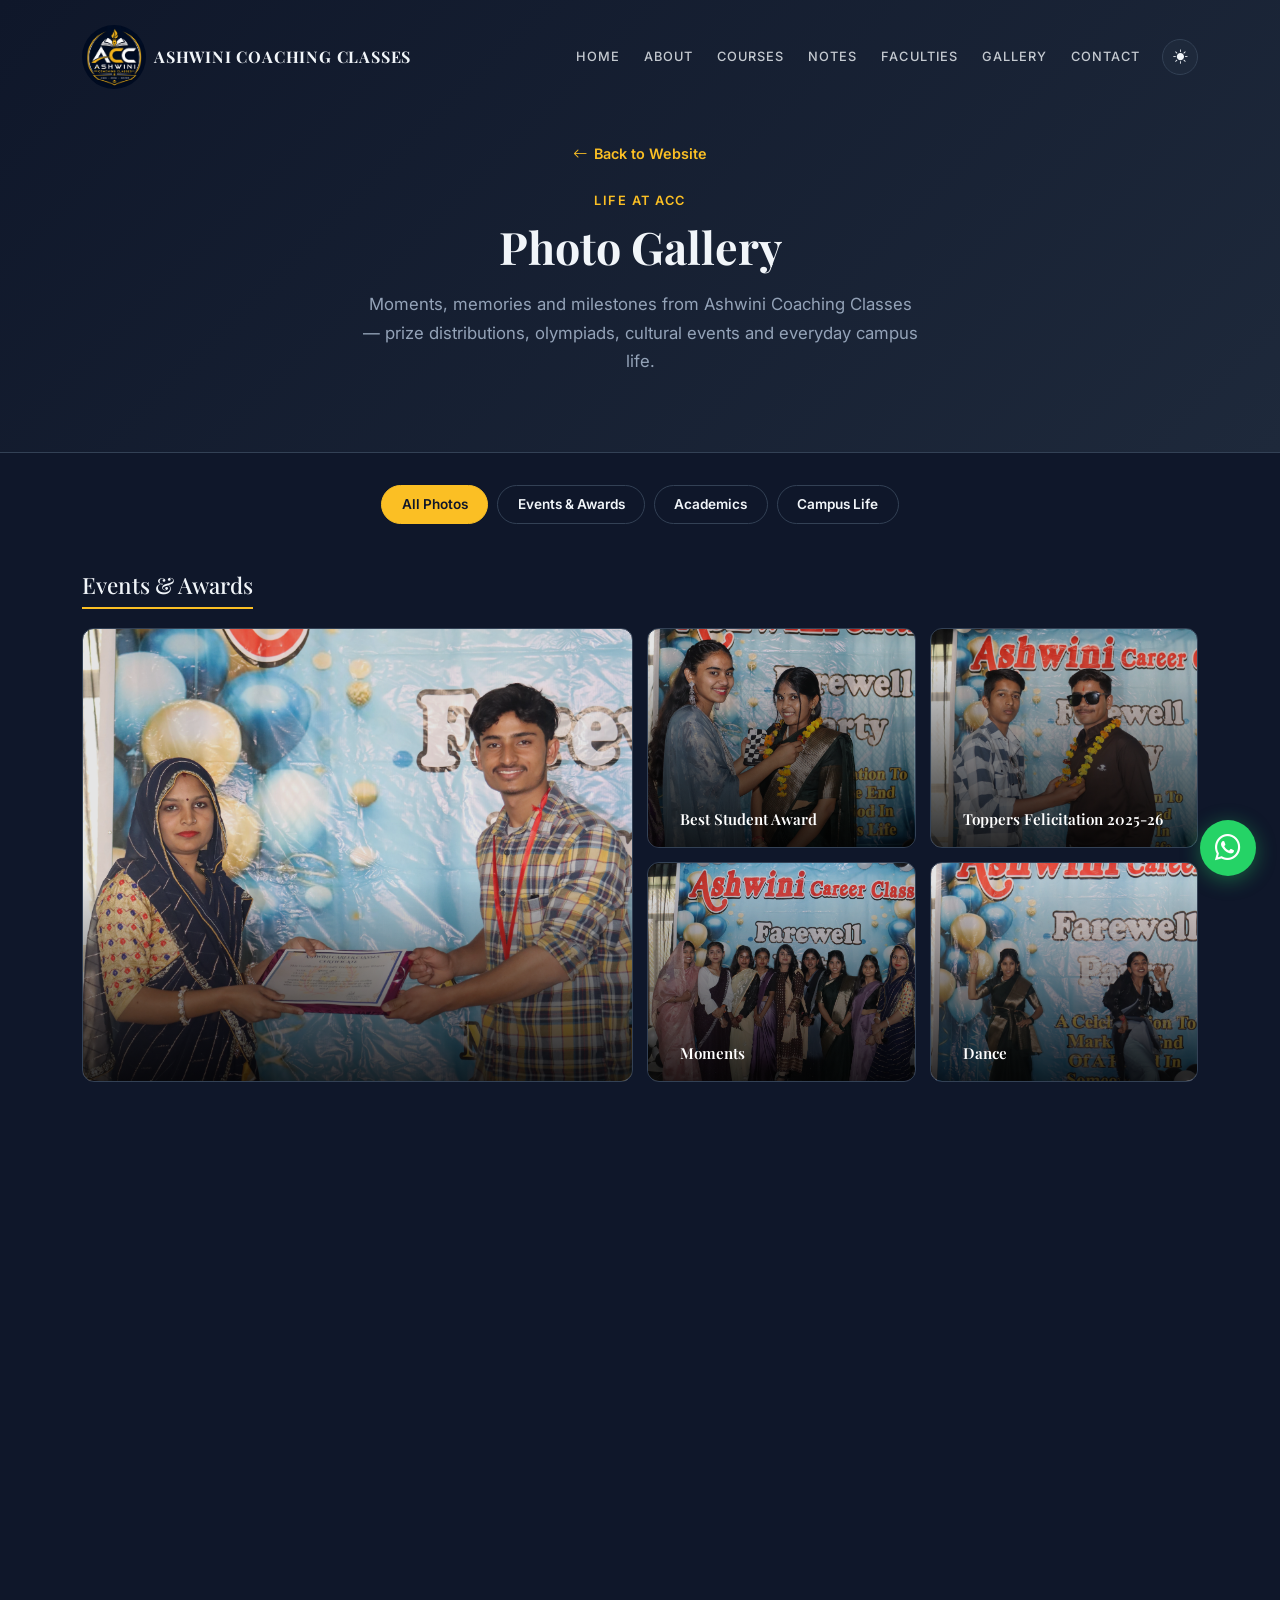
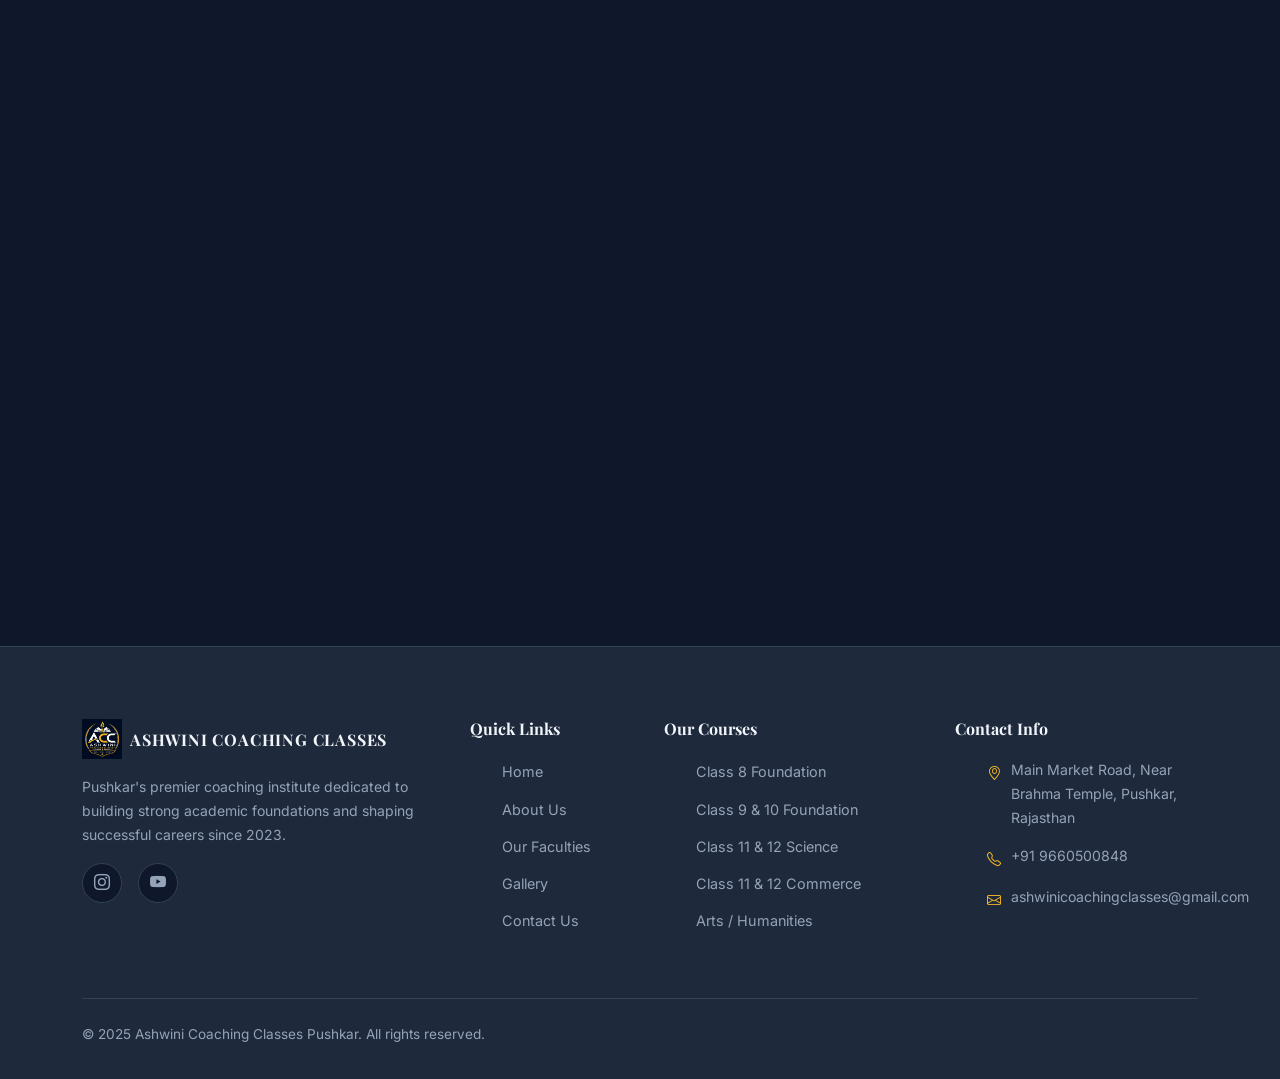
==== commit 148a73a2: "Adding new extension to images" ====
--- a/gallery.html
+++ b/gallery.html
@@ -203,7 +203,7 @@
     <div class="container">
       <a class="navbar-brand d-flex align-items-center gap-2" href="index.html">
         <div class="nav-logo-container">
-          <img src="images/logo1.jpeg" alt="Company Logo" class="nav-logo">
+          <img src="images/logo1.webp" alt="Company Logo" class="nav-logo">
         </div>
         <span class="brand-name">ASHWINI COACHING CLASSES</span>
       </a>
@@ -280,7 +280,7 @@
       <div class="mb-5" data-aos="fade-up">
         <h2 class="gallery-section-title">Events &amp; Awards</h2>
         <div class="full-gallery-grid">
-          <div class="gallery-tile span-2c span-2r grad-1"  data-category="events" data-label="Annual Prize Distribution 2024" style="background-image: url('images/mainPageAnnnualPrizeDistribution.JPG'); background-size: cover; background-position: center;" >
+          <div class="gallery-tile span-2c span-2r grad-1"  data-category="events" data-label="Annual Prize Distribution 2024" style="background-image: url('images/yuvrajPrize.webp'); background-size: cover; background-position: center;" >
             <!-- <img src="images/yuvrajPrize.JPG" alt="image" class="img-fluid custom-images"/> -->
             <div class="tile-overlay" ><i class="bi bi-zoom-in"></i></div>
             <!-- <div class="photo-bg" style="background-image: url('images/your-photo.jpg'); background-size: cover; background-position: center;"></div> -->
@@ -290,19 +290,19 @@
               <!-- <span>Annual Prize Distribution 2024</span> -->
             </div>
           </div>
-          <div class="gallery-tile grad-2" data-category="events" data-label="Best Student Award" style="background-image: url('images/best-student-award.JPG'); background-size: cover; background-position: center;">
+          <div class="gallery-tile grad-2" data-category="events" data-label="Best Student Award" style="background-image: url('images/best-student-award.webp'); background-size: cover; background-position: center;">
             <div class="tile-overlay"><i class="bi bi-zoom-in"></i></div>
             <div class="gallery-label">Best Student Award</div>
           </div>
-          <div class="gallery-tile grad-9" data-category="events" data-label="Toppers Felicitation 2025-26" style="background-image: url('images/topper.JPG'); background-size: cover; background-position: center;">
+          <div class="gallery-tile grad-9" data-category="events" data-label="Toppers Felicitation 2025-26" style="background-image: url('images/topper.webp'); background-size: cover; background-position: center;">
             <div class="tile-overlay"><i class="bi bi-zoom-in"></i></div>
             <div class="gallery-label">Toppers Felicitation 2025-26</div>
           </div> 
-          <div class="gallery-tile grad-7" data-category="events" data-label="Moments" style="background-image: url('images/farewell-party-girls.JPG'); background-size: cover; background-position: center;">
+          <div class="gallery-tile grad-7" data-category="events" data-label="Moments" style="background-image: url('images/farewell-party-girls.webp'); background-size: cover; background-position: center;">
             <div class="tile-overlay"><i class="bi bi-zoom-in"></i></div>
             <div class="gallery-label">Moments</div>
           </div>
-          <div class="gallery-tile grad-8" data-category="events" data-label="Dance" style="background-image: url('images/event-dance.JPG'); background-size: cover; background-position: center;">
+          <div class="gallery-tile grad-8" data-category="events" data-label="Dance" style="background-image: url('images/event-dance.webp'); background-size: cover; background-position: center;">
             <div class="tile-overlay"><i class="bi bi-zoom-in"></i></div>
             <div class="gallery-label">Dance</div>
           </div>
@@ -313,27 +313,27 @@
       <div class="mb-5" data-aos="fade-up">
         <h2 class="gallery-section-title">Academics</h2>
         <div class="full-gallery-grid">
-          <div class="gallery-tile grad-3" data-category="academics" data-label="Weekly Test" style="background-image: url('images/weeklyTest.jpg'); background-size: cover; background-position: center;">
+          <div class="gallery-tile grad-3" data-category="academics" data-label="Weekly Test" style="background-image: url('images/weeklyTest.webp'); background-size: cover; background-position: center;">
             <div class="tile-overlay"><i class="bi bi-zoom-in"></i></div>
             <div class="gallery-label">Weekly Test</div>
           </div>
-          <div class="gallery-tile grad-12" data-category="academics" data-label="Awareness Towards Education" style="background-image: url('images/awareNesstowardsLearning.JPG'); background-size: cover; background-position: center;">
+          <div class="gallery-tile grad-12" data-category="academics" data-label="Awareness Towards Education" style="background-image: url('images/awareNesstowardsLearning.webp'); background-size: cover; background-position: center;">
             <div class="tile-overlay"><i class="bi bi-zoom-in"></i></div>
             <div class="gallery-label">Awareness Towards Education</div>
           </div>
-          <div class="gallery-tile span-2c grad-9" data-category="academics" data-label="Ashwini Coaching Classes" style="background-image: url('images/caoching-banner.jpg'); background-size: cover; background-position: center;">
+          <div class="gallery-tile span-2c grad-9" data-category="academics" data-label="Ashwini Coaching Classes" style="background-image: url('images/caoching-banner.webp'); background-size: cover; background-position: center;">
             <div class="tile-overlay"><i class="bi bi-zoom-in"></i></div>
             <div class="gallery-label">Ashwini Coaching Classes</div>
           </div>
-          <div class="gallery-tile grad-4" data-category="academics" data-label="Genreal Test for Library Student" style="background-image: url('images/gk-test.jpg'); background-size: cover; background-position: center;">
+          <div class="gallery-tile grad-4" data-category="academics" data-label="Genreal Test for Library Student" style="background-image: url('images/gk-test.webp'); background-size: cover; background-position: center;">
             <div class="tile-overlay"><i class="bi bi-zoom-in"></i></div>
             <div class="gallery-label">Genreal Test for Library Student</div>
           </div>
-          <div class="gallery-tile grad-11" data-category="academics" data-label="Doubt Solving" style="background-image: url('images/doubtSolve.jpg'); background-size: cover; background-position: center;">
+          <div class="gallery-tile grad-11" data-category="academics" data-label="Doubt Solving" style="background-image: url('images/doubtSolve.webp'); background-size: cover; background-position: center;">
             <div class="tile-overlay"><i class="bi bi-zoom-in"></i></div>
             <div class="gallery-label">Doubt Solving</div>
           </div>
-          <div class="gallery-tile grad-2" data-category="academics" data-label="Self study place" style="background-image: url('images/self-study-place.JPG'); background-size: cover; background-position: center;">
+          <div class="gallery-tile grad-2" data-category="academics" data-label="Self study place" style="background-image: url('images/self-study-place.webp'); background-size: cover; background-position: center;">
             <div class="tile-overlay"><i class="bi bi-zoom-in"></i></div>
             <div class="gallery-label">Self study place</div>
           </div>
@@ -345,27 +345,27 @@
       <div class="mb-5" data-aos="fade-up">
         <h2 class="gallery-section-title">Campus Life</h2>
         <div class="full-gallery-grid">
-          <div class="gallery-tile grad-3" data-category="campus" data-label="Library &amp; Study Area" style="background-image: url('images/library1.JPG'); background-size: cover; background-position: center;">
+          <div class="gallery-tile grad-3" data-category="campus" data-label="Library &amp; Study Area" style="background-image: url('images/library1.webp'); background-size: cover; background-position: center;">
             <div class="tile-overlay"><i class="bi bi-zoom-in"></i></div>
             <div class="gallery-label">Library &amp; Study Area</div>
           </div>
-          <div class="gallery-tile grad-1" data-category="campus" data-label="Classess" style="background-image: url('images/classroom.jpeg'); background-size: cover; background-position: center;">
+          <div class="gallery-tile grad-1" data-category="campus" data-label="Classess" style="background-image: url('images/classroom.webp'); background-size: cover; background-position: center;">
             <div class="tile-overlay"><i class="bi bi-zoom-in"></i></div>
             <div class="gallery-label">Classess</div>
           </div>
-          <div class="gallery-tile grad-9" data-category="campus" data-label="Smart Classroom" style="background-image: url('images/smartBoardBTS.jpg'); background-size: cover; background-position: center;">
+          <div class="gallery-tile grad-9" data-category="campus" data-label="Smart Classroom" style="background-image: url('images/smartBoardBTS.webp'); background-size: cover; background-position: center;">
             <div class="tile-overlay"><i class="bi bi-zoom-in"></i></div>
             <div class="gallery-label">Smart Classroom</div>
           </div>
-          <div class="gallery-tile span-2c grad-11" data-category="campus" data-label="Annual Picnic &amp; Outing" style="background-image: url('images/picnicKhumbhalgarhAll.jpg'); background-size: cover; background-position: center;">
+          <div class="gallery-tile span-2c grad-11" data-category="campus" data-label="Annual Picnic &amp; Outing" style="background-image: url('images/picnicKhumbhalgarhAll.webp'); background-size: cover; background-position: center;">
             <div class="tile-overlay"><i class="bi bi-zoom-in"></i></div>
             <div class="gallery-label">Annual Picnic &amp; Outing</div>
           </div>
-          <div class="gallery-tile grad-6" data-category="campus" data-label="Morning Assembly" style="background-image: url('images/picnicKhumbhalgarhBusSinging.jpg'); background-size: cover; background-position: center;">
+          <div class="gallery-tile grad-6" data-category="campus" data-label="Morning Assembly" style="background-image: url('images/picnicKhumbhalgarhBusSinging.webp'); background-size: cover; background-position: center;">
             <div class="tile-overlay"><i class="bi bi-zoom-in"></i></div>
             <div class="gallery-label">Fun Moments</div>
           </div>
-          <div class="gallery-tile grad-4" data-category="campus" data-label="Farewell Party — Batch 2024-25" style="background-image: url('images/farewell2025.jpg'); background-size: cover; background-position: center;">
+          <div class="gallery-tile grad-4" data-category="campus" data-label="Farewell Party — Batch 2024-25" style="background-image: url('images/farewell2025.webp'); background-size: cover; background-position: center;">
             <div class="tile-overlay"><i class="bi bi-zoom-in"></i></div>
             <div class="gallery-label">Farewell Party 2025</div>
           </div>
@@ -391,7 +391,7 @@
         <div class="col-lg-4">
           <div class="d-flex align-items-center gap-2 mb-3">
             <div class="logo-circle">
-              <img src="images/logo1.jpeg" alt="Company Logo" class="nav-logoB">
+              <img src="images/logo1.webp" alt="Company Logo" class="nav-logoB">
             </div>
             <span class="brand-name">ASHWINI COACHING CLASSES</span>
           </div>
--- a/style.css
+++ b/style.css
@@ -43,7 +43,10 @@
 *, *::before, *::after { box-sizing: border-box; margin: 0; padding: 0; }
 
 html { scroll-behavior: smooth; }
-
+html, body {
+  overflow-x: hidden;
+  width: 100%;
+}
 body {
   background-color: var(--bg);
   color: var(--fg);
